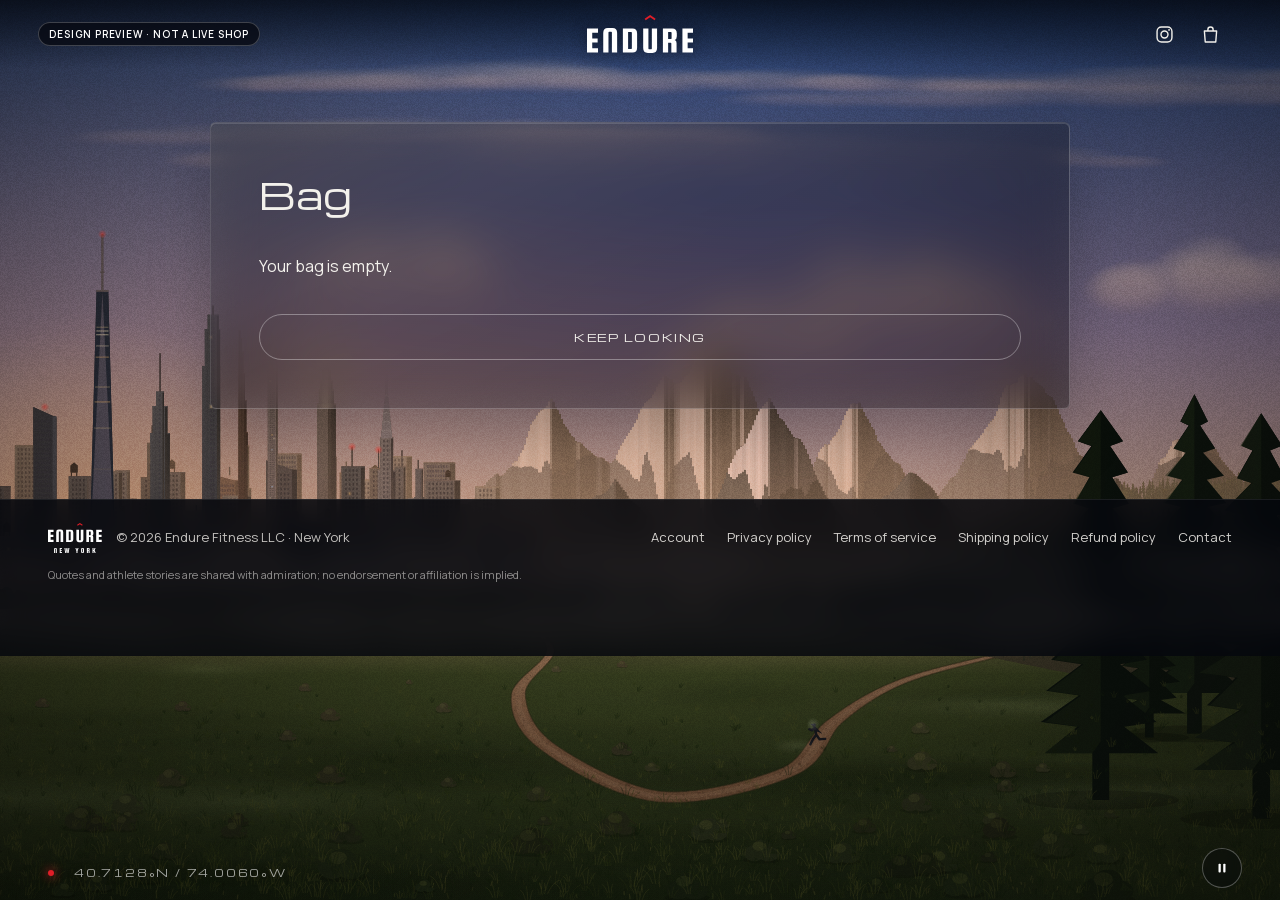
==== cart/index.html @ 30adfc6c "Preview from endureny@cd3ac42 + uncommitted changes" ====
<!doctype html>
<html lang="en" class="no-js">
  <head>
<meta name="robots" content="noindex, nofollow">
<link rel="stylesheet" href="/preview/preview-mode.css">
<script src="/preview/preview-mode.js" defer></script>
    <meta charset="utf-8">
    <meta name="viewport" content="width=device-width, initial-scale=1">
    <meta name="theme-color" content="#05070d"><title>ENDÛRE: Endure Athletics, New York</title><link rel="canonical" href="https://preview.endureny.com/cart">
<meta property="og:site_name" content="ENDÛRE">
<meta property="og:type" content="website">
<meta property="og:title" content="ENDÛRE: Endure Athletics, New York">
<meta property="og:url" content="https://preview.endureny.com/cart"><meta property="og:image" content="https://preview.endureny.com/assets/endure-logo.png"><meta name="twitter:card" content="summary_large_image"><link rel="icon" type="image/svg+xml" href="/assets/favicon.svg">
  <link rel="apple-touch-icon" href="/assets/favicon-192.png">
<link rel="preload" href="/assets/barlow-condensed-600.woff2" as="font" type="font/woff2" crossorigin="anonymous">
<link rel="preload" href="/assets/manrope-var.woff2" as="font" type="font/woff2" crossorigin="anonymous">
<style>
  @font-face { font-family: 'Barlow Condensed'; src: url('/assets/barlow-condensed-600.woff2') format('woff2'); font-weight: 600; font-display: swap; }
  @font-face { font-family: 'Manrope'; src: url('/assets/manrope-var.woff2') format('woff2'); font-weight: 400 700; font-display: swap; }
  @font-face { font-family: 'Michroma'; src: url('/assets/michroma-400.woff2') format('woff2'); font-weight: 400; font-display: swap; }
  @font-face { font-family: 'Instrument Serif'; src: url('/assets/instrument-serif-italic.woff2') format('woff2'); font-style: italic; font-weight: 400; font-display: swap; }
</style>

<style>
  :root {
    --color-night: #05070d;
    --color-red: #E01E28;
    --color-violet: #8A2BE2;
    --logo-accent: #E01E28;
    --intro-delay: 5000ms;
    --quote-reveal: 3000ms;
  }
</style>
<link rel="stylesheet" href="/assets/critical.css" data-preload>
    <link rel="stylesheet" href="/assets/theme.css">
<script type="importmap">
  {
    "imports": {
      "@shopify/events": "https://cdn.shopify.com/storefront/standard-events.js",
      "@theme/cart": "/assets/cart.js",
      "@theme/lightbox": "/assets/lightbox.js"
    }
  }
</script>
<script>
  document.documentElement.classList.replace('no-js', 'js');
  window.Theme = {
    routes: {
      root: "/",
      cart_url: "/cart",
      cart_add_url: "/cart/add",
      cart_change_url: "/cart/change"
    },
    strings: {
      added: "Added to your bag.",
      error: "Something went wrong. Please try again.",
      clockSuffix: "NYC"
    }
  };
</script>
<script src="/assets/scene.js" type="module"></script><script src="/assets/theme.js" type="module"></script>

  </head><body class="template-cart"><a class="skip-link" href="#MainContent">Skip to content</a><div class="scene-layer" aria-hidden="true">
    <endure-scene
      start="dawn"
      cycle-seconds="20"
    ></endure-scene>
  </div>
  <div class="scene-clock intro-hold" data-scene-clock aria-hidden="true">
    <span class="scene-clock__dot"></span>
    <span data-scene-clock-time></span>
    <span class="scene-clock__coords">40.7128°N / 74.0060°W</span>
  </div><button
  type="button"
  class="scene-toggle intro-hold"
  data-scene-toggle
  aria-pressed="false"
  aria-label="Pause motion"
>
  <svg class="scene-toggle__pause" viewBox="0 0 16 16" aria-hidden="true" focusable="false"><rect x="4" y="3" width="2.6" height="10" rx="1"/><rect x="9.4" y="3" width="2.6" height="10" rx="1"/></svg>
  <svg class="scene-toggle__play" viewBox="0 0 16 16" aria-hidden="true" focusable="false"><path d="M5 3.2v9.6a.6.6 0 0 0 .9.5l7.6-4.8a.6.6 0 0 0 0-1L5.9 2.7a.6.6 0 0 0-.9.5z"/></svg>
</button>
<header id="shopify-section-sections--preview__header" class="shopify-section section-header intro-hold">
<div class="site-header">
  <span class="site-header__start"></span>
  <a href="/" class="site-header__logo"><svg xmlns="http://www.w3.org/2000/svg" viewBox="0.0 0.0 100.0 35.7" role="img" aria-hidden="true" focusable="false"><g fill="currentColor"><path d="M4.910557699052963 31.26274527939662H10.347246580147317V35.33149308718336H0.0V12.63770143513145H10.347246580147317V16.636298418646007H4.910557699052963V21.967761063332084H9.99649245878639V25.826056398302267H4.910557699052963Z"/><path d="M28.305857593826723 35.33149308718336H23.39529989477376V16.495996770101637Q23.39529989477376 16.215393473012895 23.20238512802525 16.00494100019634Q23.00947036127674 15.794488527379784 22.728867064188 15.794488527379784H20.834794808839Q20.55419151175026 15.794488527379784 20.361276745001753 16.00494100019634Q20.16836197825324 16.215393473012895 20.16836197825324 16.495996770101637V35.33149308718336H15.257804279200279V16.91690171573475Q15.257804279200279 12.286947313770526 19.60715538407576 12.286947313770526H23.95650648895124Q28.305857593826723 12.286947313770526 28.305857593826723 16.91690171573475Z"/><path d="M42.72185198176078 12.63770143513145Q47.07120308663626 12.63770143513145 47.07120308663626 17.267655837095674V30.701538685219138Q47.07120308663626 35.33149308718336 42.72185198176078 35.33149308718336H33.70747106278498V12.63770143513145ZM42.1606453875833 31.26274527939662V16.671373830782102Q42.1606453875833 16.39077053369336 41.96773062083479 16.180318060876804Q41.774815854086285 15.969865588060248 41.49421255699754 15.969865588060248H38.61802876183795V31.964253522118472H41.49421255699754Q41.774815854086285 31.964253522118472 41.96773062083479 31.753801049301916Q42.1606453875833 31.54334857648536 42.1606453875833 31.26274527939662Z"/><path d="M60.92599088039284 12.63770143513145H65.8365485794458V31.052292806580063Q65.8365485794458 35.68224720854429 61.48719747457032 35.68224720854429H57.13784636969484Q52.78849526481935 35.68224720854429 52.78849526481935 31.052292806580063V12.63770143513145H57.69905296387232V31.473197752213174Q57.69905296387232 31.753801049301916 57.89196773062083 31.96425352211847Q58.084882497369335 32.174705994935024 58.36548579445808 32.174705994935024H60.25955804980708Q60.54016134689582 32.174705994935024 60.73307611364433 31.96425352211847Q60.92599088039284 31.753801049301916 60.92599088039284 31.473197752213174Z"/><path d="M76.21887057172921 26.036508871118823V35.33149308718336H71.30831287267625V12.63770143513145H80.0420904945633Q84.39144159943879 12.63770143513145 84.39144159943879 17.267655837095674V19.89831174730262Q84.39144159943879 22.70434471819003 82.3921431076815 23.476003785184062Q84.14591371448614 24.10736120363373 84.14591371448614 26.352187580343656V35.33149308718336H79.23535601543317V26.738017113840677Q79.23535601543317 26.036508871118823 78.56892318484742 26.036508871118823ZM76.21887057172921 15.969865588060248V22.59911848178175H78.81445106980006Q79.0950543668888 22.59911848178175 79.28796913363732 22.388666008965195Q79.48088390038582 22.17821353614864 79.48088390038582 21.897610239059897V16.671373830782102Q79.48088390038582 16.39077053369336 79.28796913363732 16.180318060876804Q79.0950543668888 15.969865588060248 78.81445106980006 15.969865588060248Z"/><path d="M94.56331111890565 31.26274527939662H100.0V35.33149308718336H89.65275341985269V12.63770143513145H100.0V16.636298418646007H94.56331111890565V21.967761063332084H99.64924587863906V25.826056398302267H94.56331111890565Z"/></g><path class="logo__accent" style="fill:var(--logo-accent,#E01E28)" d="M 59.3125 0 L 64.4628 3.4335 L 63.4785 4.9101 L 59.3125 2.1327 L 55.1465 4.9101 L 54.1622 3.4335 Z"/></svg>
<span class="visually-hidden">ENDÛRE</span>
  </a>
  <nav class="site-header__nav" aria-label="Utility"><a class="icon-link" href="https://www.instagram.com/endure.ny" target="_blank" rel="noopener"><svg xmlns="http://www.w3.org/2000/svg" viewBox="0 0 24 24" fill="none" stroke="currentColor" stroke-width="1.6" aria-hidden="true" focusable="false"><rect x="3.5" y="3.5" width="17" height="17" rx="5"/><circle cx="12" cy="12" r="4"/><circle cx="17.2" cy="6.8" r="1" fill="currentColor" stroke="none"/></svg>
<span class="visually-hidden">Instagram (opens in a new window)</span>
      </a><a href="/cart" class="icon-link cart-link" data-cart-open><svg xmlns="http://www.w3.org/2000/svg" viewBox="0 0 24 24" fill="none" stroke="currentColor" stroke-width="1.6" stroke-linejoin="round" aria-hidden="true" focusable="false"><path d="M5 8h14l-1 12.5H6L5 8Z"/><path d="M9 8V6.5a3 3 0 0 1 6 0V8"/></svg>
<span class="visually-hidden">Bag</span>
      <span class="cart-link__count" data-cart-count hidden>0<span class="visually-hidden"> items in your bag</span>
      </span>
    </a>
  </nav>
</div>


</header>

    <main id="MainContent" tabindex="-1">
      <section id="shopify-section-template--preview__main" class="shopify-section section section--page">
<div class="page-panel" data-main-cart>
  <h1 class="h2">Bag</h1><p>Your bag is empty.</p>
    <a class="button button--ghost" href="/">Keep looking</a></div>


</section>
    </main>

    <footer id="shopify-section-sections--preview__footer" class="shopify-section section-footer intro-hold">
<div class="site-footer" data-site-footer>
  <div class="site-footer__brand">
    <span class="site-footer__mark"><svg xmlns="http://www.w3.org/2000/svg" viewBox="0.0 0.0 100.0 55.8" role="img" aria-hidden="true" focusable="false"><g fill="currentColor"><path d="M4.910557699052963 31.26274527939662H10.347246580147317V35.33149308718336H0.0V12.63770143513145H10.347246580147317V16.636298418646007H4.910557699052963V21.967761063332084H9.99649245878639V25.826056398302267H4.910557699052963Z"/><path d="M28.305857593826723 35.33149308718336H23.39529989477376V16.495996770101637Q23.39529989477376 16.215393473012895 23.20238512802525 16.00494100019634Q23.00947036127674 15.794488527379784 22.728867064188 15.794488527379784H20.834794808839Q20.55419151175026 15.794488527379784 20.361276745001753 16.00494100019634Q20.16836197825324 16.215393473012895 20.16836197825324 16.495996770101637V35.33149308718336H15.257804279200279V16.91690171573475Q15.257804279200279 12.286947313770526 19.60715538407576 12.286947313770526H23.95650648895124Q28.305857593826723 12.286947313770526 28.305857593826723 16.91690171573475Z"/><path d="M42.72185198176078 12.63770143513145Q47.07120308663626 12.63770143513145 47.07120308663626 17.267655837095674V30.701538685219138Q47.07120308663626 35.33149308718336 42.72185198176078 35.33149308718336H33.70747106278498V12.63770143513145ZM42.1606453875833 31.26274527939662V16.671373830782102Q42.1606453875833 16.39077053369336 41.96773062083479 16.180318060876804Q41.774815854086285 15.969865588060248 41.49421255699754 15.969865588060248H38.61802876183795V31.964253522118472H41.49421255699754Q41.774815854086285 31.964253522118472 41.96773062083479 31.753801049301916Q42.1606453875833 31.54334857648536 42.1606453875833 31.26274527939662Z"/><path d="M60.92599088039284 12.63770143513145H65.8365485794458V31.052292806580063Q65.8365485794458 35.68224720854429 61.48719747457032 35.68224720854429H57.13784636969484Q52.78849526481935 35.68224720854429 52.78849526481935 31.052292806580063V12.63770143513145H57.69905296387232V31.473197752213174Q57.69905296387232 31.753801049301916 57.89196773062083 31.96425352211847Q58.084882497369335 32.174705994935024 58.36548579445808 32.174705994935024H60.25955804980708Q60.54016134689582 32.174705994935024 60.73307611364433 31.96425352211847Q60.92599088039284 31.753801049301916 60.92599088039284 31.473197752213174Z"/><path d="M76.21887057172921 26.036508871118823V35.33149308718336H71.30831287267625V12.63770143513145H80.0420904945633Q84.39144159943879 12.63770143513145 84.39144159943879 17.267655837095674V19.89831174730262Q84.39144159943879 22.70434471819003 82.3921431076815 23.476003785184062Q84.14591371448614 24.10736120363373 84.14591371448614 26.352187580343656V35.33149308718336H79.23535601543317V26.738017113840677Q79.23535601543317 26.036508871118823 78.56892318484742 26.036508871118823ZM76.21887057172921 15.969865588060248V22.59911848178175H78.81445106980006Q79.0950543668888 22.59911848178175 79.28796913363732 22.388666008965195Q79.48088390038582 22.17821353614864 79.48088390038582 21.897610239059897V16.671373830782102Q79.48088390038582 16.39077053369336 79.28796913363732 16.180318060876804Q79.0950543668888 15.969865588060248 78.81445106980006 15.969865588060248Z"/><path d="M94.56331111890565 31.26274527939662H100.0V35.33149308718336H89.65275341985269V12.63770143513145H100.0V16.636298418646007H94.56331111890565V21.967761063332084H99.64924587863906V25.826056398302267H94.56331111890565Z"/><path d="M16.517011574886006 55.64925736145412H14.552788495264817V48.11505883462143Q14.552788495264817 48.002817515785935 14.475622588565415 47.91863652665931Q14.39845668186601 47.83445553753269 14.286215363030514 47.83445553753269H13.528586460890914Q13.416345142055418 47.83445553753269 13.339179235356013 47.91863652665931Q13.26201332865661 48.002817515785935 13.26201332865661 48.11505883462143V55.64925736145412H11.297790249035424V48.283420812874674Q11.297790249035424 46.43143905208898 13.037530690985617 46.43143905208898H14.77727113293581Q16.517011574886006 46.43143905208898 16.517011574886006 48.283420812874674Z"/><path d="M23.72851631006664 54.02175823833942H25.903191862504382V55.64925736145412H21.764293230445453V46.571740700633356H25.903191862504382V48.17117949403918H23.72851631006664V50.30376455191361H25.762890213960013V51.84708268590168H23.72851631006664Z"/><path d="M34.32129077516661 46.571740700633356H36.0610312171168L37.11329358119958 53.404430984744195L37.89898281304805 46.571740700633356H39.80708523325149L38.3339179235356 55.64925736145412H36.10312171168011L35.191160996141704 50.079281914242614L34.2792002806033 55.64925736145412H32.04840406874781L30.575236759031917 46.571740700633356H32.48333917923536L33.26902841108383 53.404430984744195Z"/><path d="M56.839705366538055 46.571740700633356 54.8895124517713 52.33813845580698V55.64925736145412H52.92528937215012V52.33813845580698L50.97509645738337 46.571740700633356H52.827078218169056L53.907400911960714 50.35988521133135L54.987723605752365 46.571740700633356Z"/><path d="M66.95545422658715 48.283420812874674V53.9375772492128Q66.95545422658715 55.78955900999849 65.21571378463696 55.78955900999849H63.34970185899684Q61.60996141704664 55.78955900999849 61.60996141704664 53.9375772492128V48.283420812874674Q61.60996141704664 46.43143905208898 63.34970185899684 46.43143905208898H65.21571378463696Q66.95545422658715 46.43143905208898 66.95545422658715 48.283420812874674ZM64.99123114696597 54.162059886883796V48.044908010349246Q64.99123114696597 47.932666691513745 64.91406524026657 47.84848570238712Q64.83689933356716 47.7643047132605 64.72465801473166 47.7643047132605H63.84075762890213Q63.72851631006664 47.7643047132605 63.65135040336723 47.84848570238712Q63.574184496667826 47.932666691513745 63.574184496667826 48.044908010349246V54.162059886883796Q63.574184496667826 54.27430120571929 63.65135040336723 54.35848219484591Q63.72851631006664 54.442663183972535 63.84075762890213 54.442663183972535H64.72465801473166Q64.83689933356716 54.442663183972535 64.91406524026657 54.35848219484591Q64.99123114696597 54.27430120571929 64.99123114696597 54.162059886883796Z"/><path d="M74.29323044545772 51.931263675028305V55.64925736145412H72.32900736583655V46.571740700633356H75.82251841459136Q77.56225885654156 46.571740700633356 77.56225885654156 48.42372246141905V49.47598482550182Q77.56225885654156 50.59839801385679 76.76253945983865 50.9070616406544Q77.46404770256049 51.159604608034265 77.46404770256049 52.05753515871824V55.64925736145412H75.49982462293931V52.21186697211704Q75.49982462293931 51.931263675028305 75.233251490705 51.931263675028305ZM74.29323044545772 47.90460636180487V50.556307519293476H75.33146264468607Q75.44370396352156 50.556307519293476 75.52086987022096 50.472126530166854Q75.59803577692037 50.38794554104023 75.59803577692037 50.27570422220473V48.18520965889361Q75.59803577692037 48.07296834005812 75.52086987022096 47.988787350931496Q75.44370396352156 47.90460636180487 75.33146264468607 47.90460636180487Z"/><path d="M88.4075762890214 46.571740700633356 86.86425815503333 50.73869966240115 88.70220975096458 55.64925736145412H86.69589617678008L85.34900035075412 52.05753515871824H84.71764293230446V55.64925736145412H82.75341985268328V46.571740700633356H84.71764293230446V50.37391537618579H85.19466853735531L86.61171518765346 46.571740700633356Z"/></g><path class="logo__accent" style="fill:var(--logo-accent,#E01E28)" d="M 59.3125 0 L 64.4628 3.4335 L 63.4785 4.9101 L 59.3125 2.1327 L 55.1465 4.9101 L 54.1622 3.4335 Z"/></svg>
</span>
    <span>© 2026 Endure Fitness LLC · New York</span>
  </div><p class="site-footer__note">Quotes and athlete stories are shared with admiration; no endorsement or affiliation is implied.</p><nav aria-label="Footer">
    <ul role="list" class="site-footer__links"><li><a href="/account">Account</a></li><li><a href="/policies/privacy-policy">Privacy policy</a></li><li><a href="/policies/terms-of-service">Terms of service</a></li><li><a href="/policies/shipping-policy">Shipping policy</a></li><li><a href="/policies/refund-policy">Refund policy</a></li><li><a href="/pages/contact">Contact</a></li></ul>
  </nav>
</div>


</footer>

    <div id="shopify-section-cart-drawer" class="shopify-section ">
<cart-drawer>
  <dialog class="drawer" id="CartDrawer" aria-labelledby="CartDrawer-title" data-cart-drawer>
    <div class="drawer__head">
      <h2 id="CartDrawer-title" class="drawer__title">Bag</h2>
      <button type="button" class="icon-button drawer__close" data-close autofocus><svg xmlns="http://www.w3.org/2000/svg" viewBox="0 0 24 24" fill="none" stroke="currentColor" stroke-width="1.6" stroke-linecap="round" aria-hidden="true" focusable="false"><path d="M6 6l12 12M18 6 6 18"/></svg>
<span class="visually-hidden">Close</span>
      </button>
    </div><div class="drawer__empty">
        <p>Your bag is empty.</p>
        <button type="button" class="button button--ghost" data-close>Keep looking</button>
      </div></dialog>
</cart-drawer>


</div>
  </body>
</html>
---- preview/preview-mode.css ----
/* Static design preview only (scripts/preview/export.mjs). */
.preview-badge {
  position: fixed; top: 22px; left: clamp(12px, 3vw, 40px); z-index: 60; margin: 0; padding: 5px 10px; border-radius: 999px;
  background: rgb(5 7 13 / .7); border: 1px solid rgb(255 255 255 / .22); color: #fff;
  font: 600 10px/1.2 'Manrope', system-ui, sans-serif; letter-spacing: .08em; text-transform: uppercase;
  backdrop-filter: blur(6px); -webkit-backdrop-filter: blur(6px); pointer-events: none;
}
@media (max-width: 520px) { .preview-badge { top: auto; bottom: 64px; left: 50%; translate: -50% 0; white-space: nowrap; } }
.preview-notice { margin: 8px 0 0; font-size: 13px; line-height: 1.4; color: #fff; }
---- assets/critical.css ----
/* ENDÛRE: critical CSS (first paint). Tokens, base, scene, header, hero, intro.
   Everything below the fold lives in theme.css. */
:root {
  --ink: var(--color-night, #05070d);
  --paper: #f3f1ec;
  --paper-90: rgb(243 241 236 / .9);
  --paper-80: rgb(243 241 236 / .8);
  --paper-70: rgb(243 241 236 / .72);
  --red: var(--color-red, #e01e28);
  --violet: var(--color-violet, #8a2be2);
  --accent: var(--red);
  /* Frosted glass: low tint + heavy blur so the scene glows through, with a
     dark floor under the text so contrast holds at noon as well as midnight. */
  --glass: linear-gradient(155deg, rgb(255 255 255 / .10), rgb(255 255 255 / .03) 45%, rgb(10 12 20 / .10));
  --glass-tint: rgb(10 12 20 / .34);
  --glass-blur: blur(22px) saturate(1.5) brightness(.8);
  --glass-edge: rgb(255 255 255 / .16);
  --glass-shadow: inset 0 1px 0 rgb(255 255 255 / .14), 0 24px 60px rgb(0 0 0 / .28);
  --line: rgb(255 255 255 / .09);
  --gutter: clamp(18px, 5vw, 64px);
  --header-h: 68px;
  --radius: 6px;
  --f-display: 'Barlow Condensed', 'Arial Narrow', sans-serif;
  --f-brand: 'Michroma', 'Eurostile', sans-serif;
  --f-body: 'Manrope', system-ui, sans-serif;
  --f-serif: 'Instrument Serif', Georgia, serif;
}

*, *::before, *::after { box-sizing: border-box; }
html { scroll-behavior: smooth; -webkit-text-size-adjust: 100%; }
html, body { margin: 0; padding: 0; background: var(--ink); color: var(--paper); -webkit-font-smoothing: antialiased; }
body { font-family: var(--f-body); font-size: 16px; line-height: 1.5; min-height: 100vh; }
a { color: inherit; text-decoration: none; }
a:hover { color: #fff; }
img, svg { display: block; max-width: 100%; }
button { font: inherit; color: inherit; }
[hidden] { display: none !important; }
::selection { background: var(--red); color: #fff; }
:focus-visible { outline: 2px solid #fff; outline-offset: 3px; }
.visually-hidden {
  position: absolute !important; width: 1px; height: 1px; margin: -1px; padding: 0; overflow: hidden;
  clip: rect(0 0 0 0); white-space: nowrap; border: 0;
}
.skip-link { position: fixed; top: 8px; left: 8px; z-index: 100; padding: 10px 16px; border-radius: 999px; background: var(--paper); color: var(--ink); translate: 0 -200%; }
.skip-link:focus { translate: none; }
main { position: relative; z-index: 1; }
main:focus { outline: none; }

/* ---------- living background ---------- */
/* Pinned wrapper: the scene element positions itself absolutely, so this fixed
   layer is what locks it to the viewport while content scrolls over it. */
.scene-layer { position: fixed; inset: 0; z-index: 0; overflow: hidden; pointer-events: none; background: var(--ink); }
.scene-clock {
  position: fixed; left: clamp(18px, 4vw, 48px); bottom: 20px; z-index: 30;
  display: flex; align-items: center; gap: 10px;
  font-family: var(--f-brand); font-size: 10px; letter-spacing: .18em; text-transform: uppercase;
  color: rgb(255 255 255 / .88); text-shadow: 0 1px 10px rgb(0 0 0 / .7);
  pointer-events: none; transition: opacity 300ms ease;
}
.scene-clock.is-hidden { opacity: 0; }
.scene-clock__dot { width: 6px; height: 6px; border-radius: 50%; background: var(--red); box-shadow: 0 0 10px var(--red); }
.scene-clock__coords { opacity: .7; }
@media (max-width: 640px) { .scene-clock { bottom: 14px; white-space: nowrap; } .scene-clock__coords { display: none; } }
.scene-toggle {
  position: fixed; right: clamp(14px, 3vw, 40px); bottom: 12px; z-index: 30;
  width: 40px; height: 40px; border-radius: 50%; display: grid; place-items: center; cursor: pointer;
  border: 1px solid rgb(255 255 255 / .28); background: rgb(5 7 13 / .35); color: #fff;
  backdrop-filter: blur(6px); -webkit-backdrop-filter: blur(6px);
}
.scene-toggle svg { width: 14px; height: 14px; fill: currentColor; }
.scene-toggle__play, .scene-toggle[aria-pressed="true"] .scene-toggle__pause { display: none; }
.scene-toggle[aria-pressed="true"] .scene-toggle__play { display: block; }

/* ---------- header ---------- */
.section-header { position: fixed; inset: 0 0 auto; z-index: 40; }
.site-header {
  height: var(--header-h); display: grid; grid-template-columns: 1fr auto 1fr; align-items: center; gap: 20px;
  padding: 0 clamp(14px, 4vw, 48px);
  background: linear-gradient(180deg, rgb(5 7 13 / .72), rgb(5 7 13 / 0));
}
.site-header__logo { display: flex; align-items: center; color: #fff; --logo-accent: var(--red); }
.site-header__logo svg { height: 38px; width: auto; filter: drop-shadow(0 1px 8px rgb(0 0 0 / .45)); }
.site-header__nav { display: flex; align-items: center; justify-content: flex-end; gap: 2px; }
.icon-link, .icon-button {
  position: relative; width: 44px; height: 44px; display: grid; place-items: center;
  border: 0; border-radius: 50%; background: none; cursor: pointer; color: inherit;
}
.icon-link svg, .icon-button svg { width: 21px; height: 21px; }
.cart-link__count {
  position: absolute; top: 6px; right: 4px; min-width: 17px; height: 17px; padding: 0 4px; border-radius: 999px;
  display: grid; place-items: center; background: var(--red); color: #fff; font-size: 10px; font-weight: 700; line-height: 1;
}

/* ---------- display type ---------- */
.h2 { margin: 0; font-family: var(--f-brand); font-weight: 400; font-size: clamp(22px, 2.9vw, 36px); line-height: 1.3; text-wrap: balance; }
.display-quote { margin: 0; font-family: var(--f-display); font-weight: 600; text-transform: uppercase; line-height: 1.02; letter-spacing: .005em; color: #fff; text-wrap: balance; text-shadow: 0 2px 30px rgb(0 0 0 / .5); }
.display-quote p { margin: 0; }
.attribution { display: flex; align-items: center; gap: 14px; flex-wrap: wrap; justify-content: center; text-shadow: 0 1px 14px rgb(0 0 0 / .6); }
.attribution__rule { width: 28px; height: 1px; background: rgb(255 255 255 / .75); }
.attribution__who { font-family: var(--f-brand); font-size: 13px; letter-spacing: .16em; text-transform: uppercase; color: #fff; }
.attribution__what { font-size: 15px; color: rgb(255 255 255 / .86); }

/* ---------- hero ---------- */
.section--hero { position: relative; }
.hero { position: relative; min-height: 100vh; min-height: 100svh; display: flex; align-items: center; justify-content: center; padding: 120px clamp(20px, 5vw, 64px); }
.hero__shade { position: absolute; inset: 8% 0; background: radial-gradient(ellipse 58% 52% at 50% 50%, rgb(4 6 12 / .6), rgb(4 6 12 / 0) 72%); pointer-events: none; }
.hero__inner { position: relative; max-width: 1040px; width: 100%; text-align: center; display: flex; flex-direction: column; align-items: center; gap: 36px; }
.hero__quotes { display: grid; width: 100%; justify-items: center; }
.hero-quote { grid-area: 1 / 1; margin: 0; display: flex; flex-direction: column; align-items: center; gap: 28px; }
.hero .display-quote { font-size: clamp(32px, 4.6vw, 68px); }
/* Until <fog-reveal> takes over (it sets data-state), keep the quote out of
   sight; if the module never runs, it fades in on its own at the reveal time. */
html.js fog-reveal:not([data-state]) > * { opacity: 0; animation: fog-fallback 1.2s ease-out var(--quote-reveal, 3s) forwards; }
@keyframes fog-fallback { to { opacity: 1; } }
.quote-nav { display: flex; align-items: center; gap: 14px; }
.quote-nav__btn {
  width: 44px; height: 44px; border-radius: 50%; display: grid; place-items: center; cursor: pointer;
  border: 1px solid rgb(255 255 255 / .35); background: rgb(5 7 13 / .35); color: #fff;
  backdrop-filter: blur(6px); -webkit-backdrop-filter: blur(6px);
}
.quote-nav__btn:hover { background: rgb(5 7 13 / .55); }
.quote-nav__btn svg { width: 18px; height: 18px; }
.scroll-cue { position: absolute; bottom: 28px; left: 50%; translate: -50% 0; display: flex; flex-direction: column; align-items: center; gap: 10px; font-family: var(--f-brand); font-size: 10px; letter-spacing: .28em; text-transform: uppercase; color: rgb(255 255 255 / .85); }
.scroll-cue::after { content: ''; width: 1px; height: 36px; background: linear-gradient(rgb(255 255 255 / .8), rgb(255 255 255 / 0)); }
.hero__end { display: block; height: 0; }

/* ---------- intro: the scene plays first ---------- */
/* <body class="is-intro"> (homepage only, never in the theme editor) holds back
   the header and everything but the hero quote; snippets/intro-gate removes
   the class after the configured delay or on the first interaction. Gated on
   html.js so a visitor without JavaScript always sees everything. */
.intro-hold, .shopify-section { transition: opacity 900ms ease, translate 900ms ease; }
html.js .is-intro .intro-hold,
html.js .is-intro .shopify-section:not(.section--hero) { opacity: 0; translate: 0 12px; pointer-events: none; }

@media (prefers-reduced-motion: reduce) {
  html { scroll-behavior: auto; }
  .intro-hold, .shopify-section { transition: none; }
  html.js fog-reveal:not([data-state]) > * { opacity: 1; animation: none; }
}
---- assets/theme.css ----
/* ENDÛRE: everything below the fold. Tokens and first-paint styles are in critical.css. */

/* ---------- shared surfaces ---------- */
.glass, .panel {
  background: var(--glass), var(--glass-tint);
  backdrop-filter: var(--glass-blur); -webkit-backdrop-filter: var(--glass-blur);
  border: 1px solid var(--glass-edge);
  box-shadow: var(--glass-shadow);
  text-shadow: 0 1px 12px rgb(0 0 0 / .35);
}
.section { position: relative; }
.panel {
  position: relative; z-index: 1; max-width: 760px; width: 100%; border-radius: var(--radius);
  padding: clamp(28px, 5vw, 60px); display: flex; flex-direction: column; gap: 24px;
}
.panel--wide { max-width: 1120px; }
.section-head { position: relative; z-index: 1; text-align: center; display: flex; flex-direction: column; align-items: center; gap: 14px; text-shadow: 0 2px 20px rgb(0 0 0 / .6); }
.lede { margin: 0; font-size: clamp(17px, 1.4vw, 19px); line-height: 1.65; color: var(--paper-90); text-wrap: pretty; }
.rte > :first-child { margin-top: 0; }
.rte > :last-child { margin-bottom: 0; }
.rte p { margin: 0 0 1em; }
.rte a { text-decoration: underline; text-underline-offset: 3px; }
.lede--list p { padding-left: 18px; border-left: 2px solid var(--red); }
.lede--list p + p { margin-top: 1.1em; }
.lede--list strong { font-weight: 700; color: #fff; }
.chevron { display: inline-block; width: 9px; height: 9px; margin-right: 12px; border-left: 2px solid var(--red); border-top: 2px solid var(--red); rotate: 45deg; translate: 0 3px; flex: none; }
.tag { font-family: var(--f-brand); font-size: 10px; letter-spacing: .2em; text-transform: uppercase; color: #fff; border: 1px solid var(--accent); padding: 6px 10px; border-radius: 999px; }

/* Story sections: one panel per screen. */
.section--panel { min-height: 100vh; display: flex; align-items: center; justify-content: center; padding: 14vh var(--gutter); }
.section--panel .h2 { font-size: clamp(24px, 3.1vw, 38px); letter-spacing: .01em; }

/* ---------- buttons ---------- */
.button {
  display: inline-flex; align-items: center; justify-content: center; gap: 10px; min-height: 46px; padding: 0 22px;
  border-radius: var(--radius); border: 1px solid transparent; cursor: pointer;
  font-family: var(--f-brand); font-size: 11px; letter-spacing: .14em; text-transform: uppercase; text-shadow: none;
}
.button:disabled { opacity: .5; cursor: not-allowed; }
.button[aria-busy="true"] { opacity: .7; cursor: progress; }
.button--accent { background: var(--accent); color: #fff; }
.button--accent:hover:not(:disabled) { filter: brightness(1.12); color: #fff; }
.button--light { background: var(--paper); color: var(--ink); border-radius: 999px; }
.button--light:hover { background: #fff; color: var(--ink); }
.button--ghost { border-color: rgb(255 255 255 / .35); border-radius: 999px; background: transparent; }
.button--ghost:hover { background: rgb(255 255 255 / .08); }

/* ---------- image slots (photo brief until a real photo exists) ---------- */
.slot { position: relative; width: 100%; overflow: hidden; }
.slot img { width: 100%; height: 100%; object-fit: cover; }
.slot--empty { display: grid; place-items: center; padding: 12px; border: 1px dashed rgb(255 255 255 / .14); background: rgb(13 15 21 / .7); }
.slot__label { text-align: center; font-size: 12px; letter-spacing: .04em; line-height: 1.4; color: rgb(243 241 236 / .5); text-shadow: none; }

/* ---------- polaroids (blocks/polaroid) ---------- */
.polaroid {
  position: relative; margin: 0; background: #f3efe6; padding: 10px 10px 0; rotate: var(--rot);
  box-shadow: 0 22px 50px rgb(0 0 0 / .5), 0 2px 6px rgb(0 0 0 / .3);
}
.polaroid .slot { aspect-ratio: 1 / 1; }
.polaroid .slot--empty { background: #d8d3c7; border-color: rgb(36 34 31 / .18); }
.polaroid .slot__label { color: rgb(36 34 31 / .55); font-size: 11px; }
.polaroid figcaption { display: flex; flex-direction: column; gap: 6px; padding: 9px 2px 12px; text-align: center; color: #24221f; text-shadow: none; }
.polaroid__caption { font-family: var(--f-serif); font-style: italic; font-size: clamp(15px, 1.3vw, 19px); line-height: 1.15; text-wrap: balance; }
.polaroid__story { font-family: var(--f-body); font-size: 13.5px; line-height: 1.5; text-align: left; color: #34312c; padding: 0 4px 4px; text-wrap: pretty; }
.polaroid__credit { font-size: 10px; line-height: 1.35; color: rgb(36 34 31 / .62); text-wrap: balance; }
.polaroid__credit a { text-decoration: underline; text-underline-offset: 2px; }
.polaroid__credit a:hover { color: #24221f; }
/* The whole photo is the enlarge button (story-crawl.js reveals it). */
.polaroid__zoom { position: absolute; inset: 0; z-index: 2; width: 100%; padding: 0; border: 0; background: none; cursor: zoom-in; }
.polaroid__zoom:focus-visible { outline: 2px solid #fff; outline-offset: 4px; }

/* Vintage black and white: any uploaded photo is toned to match, with grain and a soft vignette. */
.polaroid--vintage { background: #efe9dc; }
.polaroid--vintage .slot img { filter: grayscale(1) sepia(.22) contrast(1.08) brightness(.95); }
.polaroid--vintage .slot::after {
  content: ''; position: absolute; inset: 0; pointer-events: none;
  background:
    radial-gradient(ellipse at center, transparent 55%, rgb(40 32 22 / .35) 100%),
    url("data:image/svg+xml,%3Csvg xmlns='http://www.w3.org/2000/svg' width='160' height='160'%3E%3Cfilter id='n'%3E%3CfeTurbulence type='fractalNoise' baseFrequency='.9' numOctaves='2' stitchTiles='stitch'/%3E%3CfeColorMatrix values='0 0 0 0 0 0 0 0 0 0 0 0 0 0 0 0 0 0 .55 0'/%3E%3C/filter%3E%3Crect width='100%25' height='100%25' filter='url(%23n)'/%3E%3C/svg%3E");
  mix-blend-mode: multiply; opacity: .55;
}
.polaroid--vintage .slot--empty { background: #cbc4b5; }


/* ---------- the scroll story (sections/story-crawl) ----------
   One beat per ~half screen. story-crawl.js sets --p (distance from the
   middle of the screen, in half-screens) and --d = |p| while the section is
   on screen; with no script, reduced motion or the theme editor it's a calm
   column of text. */
.crawl { display: block; position: relative; padding: 16vh var(--gutter) 18vh; --beat-gap: 54vh; --polaroid-w: clamp(176px, 46vw, 250px); }
.crawl__track { display: flex; flex-direction: column; align-items: center; max-width: 1500px; margin: 0 auto; }
.beat { margin: 0; width: min(100%, 760px); min-height: var(--beat-gap); display: grid; place-items: center; text-align: center; }
.beat__text {
  display: block; font-weight: 600; font-size: clamp(25px, 3.2vw, 44px); line-height: 1.2; letter-spacing: -.012em; color: #fff; text-wrap: balance;
  text-shadow: 0 2px 28px rgb(0 0 0 / .7), 0 1px 3px rgb(0 0 0 / .55);
}
.beat__text em { font-family: var(--f-serif); font-weight: 400; letter-spacing: 0; }
.beat__text strong { color: #fff; box-shadow: inset 0 -.12em 0 var(--red); }
.beat--lead .beat__text { font-family: var(--f-brand); font-weight: 400; font-size: clamp(19px, 2.3vw, 30px); line-height: 1.45; letter-spacing: .02em; }
.beat--big .beat__text { font-family: var(--f-display); text-transform: uppercase; font-size: clamp(44px, 7vw, 104px); line-height: .98; letter-spacing: .004em; }
.beat--whisper .beat__text { font-family: var(--f-serif); font-style: italic; font-weight: 400; font-size: clamp(24px, 2.6vw, 36px); color: var(--paper-90); }
.crawl.is-live .beat__text {
  opacity: clamp(0, calc(1.3 - var(--d, 0) * 1.45), 1);
  transform: perspective(900px) translate3d(0, 0, calc(var(--p, 0) * 80px)) rotateX(calc(var(--d, 0) * 26deg));
  transform-origin: 50% 100%;
  will-change: transform, opacity;
}

.crawl__note { max-width: 760px; margin: 4vh auto 0; text-align: center; font-size: 12px; line-height: 1.5; color: var(--paper-70); text-shadow: 0 1px 10px rgb(0 0 0 / .6); }

/* Polaroids between beats on phones; beside the next beat on wide screens. */
.polaroid-slot { display: flex; align-items: flex-start; justify-content: center; width: 100%; padding: 2vh 6%; }
.polaroid-slot--left { justify-content: flex-start; }
.polaroid-slot--right { justify-content: flex-end; }
.polaroid-slot .polaroid { width: var(--polaroid-w); transition: rotate 300ms ease, box-shadow 300ms ease; }
.polaroid-slot .polaroid:hover, .polaroid-slot .polaroid:focus-within { rotate: 0deg; box-shadow: 0 30px 60px rgb(0 0 0 / .55), 0 2px 6px rgb(0 0 0 / .3); }
.polaroid-slot .polaroid__story { display: none; } /* shown when enlarged */
.crawl.is-live .polaroid-slot .polaroid {
  opacity: clamp(0, calc(1.35 - var(--d, 0) * 1.1), 1);
  transform: translate3d(0, calc(var(--p, 0) * -7vh), 0) rotate(calc(var(--p, 0) * 5deg));
  will-change: transform, opacity;
}
@media (min-width: 1180px) {
  .crawl { --polaroid-w: clamp(196px, 16vw, 250px); }
  .crawl .polaroid-slot { position: relative; z-index: 1; height: 0; padding: 0; }
  /* Centred on the middle of the following beat, in the space beside the text column. */
  .crawl .polaroid-slot .polaroid { translate: 0 calc(var(--beat-gap) / 2 - 50%); }
  .crawl .polaroid-slot--left { padding-inline-start: max(0px, calc((100% - 760px) / 4 - var(--polaroid-w) / 2)); }
  .crawl .polaroid-slot--right { padding-inline-end: max(0px, calc((100% - 760px) / 4 - var(--polaroid-w) / 2)); }
}

/* Enlarged polaroid: any tap closes it. */
.polaroid-zoom {
  position: fixed; inset: 0; width: 100vw; height: 100dvh; max-width: none; max-height: none; margin: 0; padding: 56px 16px 24px;
  border: 0; background: transparent; color: #24221f; cursor: zoom-out; overflow: auto;
}
.polaroid-zoom[open] { display: grid; place-items: center; }
.polaroid-zoom::backdrop { background: rgb(5 7 13 / .84); backdrop-filter: blur(8px); -webkit-backdrop-filter: blur(8px); }
.polaroid-zoom__close { position: fixed; top: 12px; right: 14px; z-index: 3; color: #fff; }
.polaroid-zoom__stage { display: contents; }
.polaroid-zoom .polaroid { width: min(92vw, 540px, calc(100dvh - 300px)); min-width: min(92vw, 300px); padding: 14px 14px 0; rotate: calc(var(--rot) / 2); box-shadow: 0 40px 90px rgb(0 0 0 / .6); }
.polaroid-zoom .polaroid__caption { font-size: clamp(20px, 2.4vw, 26px); }
.polaroid-zoom .polaroid__story { font-size: 15px; }
.polaroid-zoom .polaroid__credit { font-size: 11.5px; padding: 0 4px 6px; }
@media (prefers-reduced-motion: no-preference) {
  .polaroid-zoom[open] .polaroid { transition: scale 380ms cubic-bezier(.2, .8, .2, 1), opacity 260ms ease, rotate 380ms ease; }
  @starting-style { .polaroid-zoom[open] .polaroid { scale: .82; opacity: 0; rotate: var(--rot); } }
}

.lede--note { font-size: 12px; line-height: 1.5; color: var(--paper-70); }

/* ---------- caps ---------- */
.section--caps { padding: 16vh var(--gutter) 6vh; }
.caps { display: flex; flex-direction: column; align-items: center; gap: clamp(28px, 5vh, 48px); }
.caps__grid { width: 100%; max-width: 820px; display: grid; grid-template-columns: repeat(2, minmax(0, 1fr)); gap: 20px; }
@media (max-width: 640px) { .caps__grid { grid-template-columns: 1fr; max-width: 420px; } }
.cap-card { position: relative; border-radius: var(--radius); overflow: hidden; display: flex; flex-direction: column; border-top: 2px solid var(--accent); }
.cap-card--iridescent { border-top: 0; }
.cap-card--iridescent::before { content: ''; height: 2px; background: linear-gradient(90deg, #b05cff, #4f7dff, #2bd3e8, #5ce0b8); }
.cap-media { position: relative; }
.cap-media__open { display: block; width: 100%; padding: 0; border: 0; background: #0d0f15; cursor: zoom-in; position: relative; }
.cap-media__img { width: 100%; aspect-ratio: 4 / 3; height: auto; object-fit: cover; transition: scale 600ms ease; }
.cap-media__open:hover .cap-media__img { scale: 1.03; }
.cap-media__hint {
  position: absolute; right: 10px; bottom: 10px; display: inline-flex; align-items: center; gap: 6px; padding: 6px 10px; border-radius: 999px;
  background: rgb(5 7 13 / .62); color: #fff; font-size: 12px; backdrop-filter: blur(6px); -webkit-backdrop-filter: blur(6px);
}
.cap-media__hint svg { width: 12px; height: 12px; }
.cap-media__slot { aspect-ratio: 4 / 3; }
.cap-media__thumbs { display: grid; grid-template-columns: repeat(5, 1fr); gap: 6px; margin: 0; padding: 8px 8px 0; list-style: none; }
/* Gallery buttons (cap-card thumbnails, product page grid): snippets/media-button. */
.media-button { position: relative; display: block; width: 100%; padding: 0; border: 0; border-radius: 4px; overflow: hidden; background: #0d0f15; color: #fff; cursor: zoom-in; }
.media-button img { display: block; width: 100%; aspect-ratio: 1 / 1; height: auto; object-fit: cover; transition: scale 400ms ease, opacity 200ms ease; }
.media-button:hover img { scale: 1.06; }
.cap-media__thumb img { opacity: .78; }
.cap-media__thumb:hover img, .cap-media__thumb:focus-visible img { opacity: 1; }
.media-button__more { position: absolute; inset: 0; display: grid; place-items: center; background: rgb(5 7 13 / .55); font-family: var(--f-brand); font-size: 12px; letter-spacing: .08em; }
.cap-card__body { padding: clamp(18px, 2vw, 26px); display: flex; flex-direction: column; gap: 14px; flex: 1; }
.cap-card__meta { display: flex; align-items: center; justify-content: space-between; gap: 12px; flex-wrap: wrap; }
.cap-card__num { font-family: var(--f-brand); font-size: 10px; letter-spacing: .2em; text-transform: uppercase; color: var(--paper-70); }
.cap-card__title { display: flex; align-items: center; justify-content: space-between; gap: 16px; flex-wrap: wrap; }
.cap-card__title h3 { margin: 0; font-family: var(--f-brand); font-weight: 400; font-size: clamp(20px, 2vw, 26px); letter-spacing: .04em; }
.cap-card__logo { height: 34px; width: auto; }
.cap-card__desc { margin: 0; font-size: 15px; line-height: 1.6; color: rgb(243 241 236 / .86); text-wrap: pretty; }
.cap-card__empty { padding: 24px; }
.chips { display: flex; flex-wrap: wrap; gap: 8px; margin: 0; padding: 0; list-style: none; font-size: 13px; color: rgb(243 241 236 / .85); }
.chips li { padding: 6px 10px; background: rgb(255 255 255 / .06); border-radius: 4px; }
.cap-buy { margin-top: auto; padding-top: 6px; }

/* ---------- buy form ---------- */
.buy-form__form { display: flex; flex-direction: column; gap: 12px; margin: 0; }
.size-picker { border: 0; margin: 0; padding: 0; min-width: 0; }
.size-picker__legend { padding: 0; margin-bottom: 8px; font-size: 12px; letter-spacing: .06em; color: var(--paper-70); }
.size-picker__options { display: flex; gap: 8px; flex-wrap: wrap; }
.size-picker__input { position: absolute; opacity: 0; width: 1px; height: 1px; }
.size-picker__option {
  min-width: 66px; min-height: 46px; padding: 4px 12px; border-radius: var(--radius); cursor: pointer;
  border: 1px solid rgb(255 255 255 / .3); display: flex; flex-direction: column; align-items: center; justify-content: center; gap: 2px;
  text-shadow: none;
}
.size-picker__size { font-family: var(--f-brand); font-size: 12px; }
.size-picker__fit { font-size: 10px; opacity: .8; }
.size-picker__soldout { font-size: 10px; }
.size-picker__input:checked + .size-picker__option { border-color: var(--paper); background: var(--paper); color: var(--ink); }
.size-picker__input:focus-visible + .size-picker__option { outline: 2px solid #fff; outline-offset: 3px; }
.size-picker__input:disabled + .size-picker__option { opacity: .45; text-decoration: line-through; cursor: not-allowed; }
.buy-form__actions { display: flex; flex-direction: column; gap: 8px; }
.buy-form__add { width: 100%; }
.buy-form__express { min-height: 46px; }
.buy-form__express .shopify-payment-button__button { border-radius: var(--radius); min-height: 46px; }
.buy-form__express .shopify-payment-button__more-options { color: var(--paper-80); font-size: 12px; text-decoration: underline; }
.buy-form__status { margin: 0; min-height: 1em; font-size: 13px; color: var(--paper-80); }
.buy-form__status:empty { display: none; }
.buy-form--compact .buy-form__form { flex-direction: row; flex-wrap: wrap; align-items: center; gap: 10px; }
.buy-form--compact .size-picker__options { gap: 6px; }
.buy-form--compact .size-picker__option { min-width: 44px; min-height: 44px; padding: 0 10px; }
.buy-form--compact .buy-form__add { width: auto; min-height: 44px; padding: 0 16px; font-size: 10px; gap: 6px; }

/* ---------- compare table ---------- */
.section--compare { padding: 4vh var(--gutter); display: flex; justify-content: center; }
.compare { width: 100%; max-width: 1120px; border-radius: var(--radius); overflow: hidden; }
.compare__head { padding: clamp(20px, 3vw, 28px) clamp(16px, 3vw, 32px); display: flex; justify-content: space-between; align-items: center; gap: 16px; flex-wrap: wrap; border-bottom: 1px solid var(--line); }
.compare__title { margin: 0; font-family: var(--f-brand); font-weight: 400; font-size: 12px; letter-spacing: .2em; text-transform: uppercase; }
.compare__note { margin: 0; font-size: 14px; color: rgb(243 241 236 / .75); }
.compare__scroll { overflow-x: auto; }
.compare__table { width: 100%; min-width: 560px; border-collapse: collapse; font-size: clamp(13px, 1.2vw, 15px); line-height: 1.5; table-layout: fixed; }
.compare__table th, .compare__table td { padding: 16px clamp(12px, 2.4vw, 24px); text-align: left; vertical-align: top; border-bottom: 1px solid rgb(255 255 255 / .07); }
.compare__table tbody th { width: 26%; font-weight: 400; color: rgb(243 241 236 / .72); padding-left: clamp(12px, 2.4vw, 32px); }
.compare__table thead th { font-weight: 400; border-bottom-color: var(--line); }
.compare__name { display: block; font-family: var(--f-brand); font-size: clamp(12px, 1.3vw, 15px); letter-spacing: .06em; }
.compare__kind { display: block; font-size: 12px; letter-spacing: .08em; text-transform: uppercase; color: color-mix(in srgb, var(--accent) 55%, #fff); }
.compare__both { background: rgb(255 255 255 / .05); }
.compare__pill { display: inline-block; margin-right: 12px; font-family: var(--f-brand); font-size: 9px; letter-spacing: .18em; text-transform: uppercase; padding: 4px 8px; border: 1px solid rgb(255 255 255 / .3); border-radius: 999px; vertical-align: 1px; }
.compare__buy th { font-family: var(--f-brand); font-size: 11px; letter-spacing: .16em; text-transform: uppercase; color: var(--paper) !important; vertical-align: middle; }
.compare__buy td, .compare__buy th { border-bottom: 0; padding-top: 20px; padding-bottom: 20px; }
.compare__empty { padding: 24px 32px; }

/* ---------- reviews (section ships disabled) ---------- */
.section--reviews { padding: 12vh var(--gutter); }
.reviews { display: flex; flex-direction: column; align-items: center; gap: 32px; }
.reviews__grid { width: 100%; max-width: 860px; display: grid; grid-template-columns: repeat(auto-fit, minmax(min(100%, 260px), 1fr)); gap: 16px; }
.review { margin: 0; border-radius: var(--radius); padding: 24px; display: flex; flex-direction: column; gap: 14px; }
.review blockquote { margin: 0; font-size: 16px; line-height: 1.6; }
.review figcaption { margin-top: auto; font-size: 13px; color: rgb(243 241 236 / .75); }

/* ---------- instagram feed ---------- */
.section--feed { padding: 10vh var(--gutter) 14vh; }
.feed { display: flex; flex-direction: column; align-items: center; gap: 28px; }
.feed__card { width: 100%; max-width: 1120px; border-radius: var(--radius); padding: clamp(18px, 3vw, 28px); display: flex; flex-direction: column; gap: 18px; }
.feed__top { display: flex; align-items: center; justify-content: space-between; gap: 16px; flex-wrap: wrap; }
.feed__who { display: flex; align-items: center; gap: 12px; }
.feed__avatar { width: 40px; height: 40px; border-radius: 50%; border: 1px solid rgb(255 255 255 / .3); display: grid; place-items: center; background: #0b0d13; color: #fff; --logo-accent: var(--red); }
.feed__avatar svg { width: 28px; height: auto; }
.feed__handle { display: flex; flex-direction: column; gap: 2px; }
.feed__handle strong { font-weight: 700; font-size: 15px; }
.feed__handle span { font-size: 13px; color: var(--paper-70); }
.feed__grid { display: grid; grid-template-columns: repeat(auto-fit, minmax(min(100%, 110px), 1fr)); gap: 8px; }
.feed__grid .slot { aspect-ratio: 1 / 1; }

/* ---------- footer ---------- */
.section-footer { position: relative; z-index: 1; }
.site-footer {
  background: rgb(5 7 13 / .86); backdrop-filter: blur(12px); -webkit-backdrop-filter: blur(12px);
  border-top: 1px solid rgb(255 255 255 / .08); padding: 22px clamp(18px, 4vw, 48px) 72px;
  display: flex; align-items: center; justify-content: space-between; gap: 14px 28px; flex-wrap: wrap;
  font-size: 13px; color: rgb(243 241 236 / .78);
}
.site-footer__brand { display: flex; align-items: center; gap: 14px; }
.site-footer__mark { color: #fff; --logo-accent: var(--red); }
.site-footer__mark svg { height: 30px; width: auto; }
.site-footer__note { flex-basis: 100%; order: 3; margin: 0; font-size: 11px; color: rgb(243 241 236 / .55); }
.site-footer__links { display: flex; gap: 6px 22px; flex-wrap: wrap; margin: 0; padding: 0; list-style: none; }
.site-footer__links a { color: rgb(243 241 236 / .85); display: inline-block; padding: 6px 0; }
.site-footer__links a:hover { color: #fff; }

/* ---------- dialogs: cart drawer + lightbox ---------- */
html:has(dialog[open]) { overflow: hidden; }
.drawer {
  position: fixed; inset: 0 0 0 auto; margin: 0; width: min(420px, 100vw); max-width: none; height: 100dvh; max-height: none;
  padding: 0; border: 0; border-left: 1px solid var(--glass-edge); color: var(--paper);
  background: linear-gradient(180deg, rgb(12 14 22 / .94), rgb(5 7 13 / .97));
  display: flex; flex-direction: column;
}
.drawer:not([open]) { display: none; }
.drawer::backdrop { background: rgb(0 0 0 / .55); backdrop-filter: blur(3px); }
.drawer[open] { animation: drawer-in 280ms cubic-bezier(.2, .75, .2, 1); }
@keyframes drawer-in { from { translate: 100% 0; } }
.drawer__head { display: flex; align-items: center; justify-content: space-between; padding: 14px 14px 14px 24px; border-bottom: 1px solid var(--line); }
.drawer__title { margin: 0; font-family: var(--f-brand); font-weight: 400; font-size: 13px; letter-spacing: .2em; text-transform: uppercase; }
.drawer__count { color: var(--paper-70); }
.drawer__form { display: flex; flex-direction: column; flex: 1; min-height: 0; margin: 0; }
.drawer__form .cart-items { flex: 1; overflow-y: auto; padding: 8px 24px; }
.drawer__foot { padding: 18px 24px 24px; border-top: 1px solid var(--line); display: flex; flex-direction: column; gap: 10px; }
.drawer__total { margin: 0; display: flex; justify-content: space-between; font-weight: 700; font-size: 16px; }
.drawer__note { margin: 0; font-size: 12px; color: var(--paper-70); }
.drawer__checkout { width: 100%; }
.drawer__empty { padding: 32px 24px; display: flex; flex-direction: column; align-items: flex-start; gap: 16px; }
.cart-items { list-style: none; margin: 0; padding: 0; }
.cart-item { display: grid; grid-template-columns: 72px 1fr auto; gap: 14px; padding: 16px 0; border-bottom: 1px solid var(--line); align-items: start; }
.cart-item__media img { width: 72px; height: 72px; object-fit: cover; border-radius: 4px; background: #0d0f15; }
.cart-item__info { display: flex; flex-direction: column; gap: 4px; min-width: 0; }
.cart-item__title { font-family: var(--f-brand); font-size: 12px; letter-spacing: .08em; }
.cart-item__variant, .cart-item__price { margin: 0; font-size: 13px; color: var(--paper-80); }
.cart-item[aria-busy="true"] .cart-item__qty { opacity: .5; pointer-events: none; }
.cart-item__qty { display: flex; flex-direction: column; align-items: flex-end; gap: 8px; }
.qty { display: inline-flex; align-items: center; border: 1px solid rgb(255 255 255 / .25); border-radius: 999px; }
.qty__btn { width: 32px; height: 32px; border: 0; background: none; cursor: pointer; font-size: 16px; }
.qty__input { width: 34px; height: 32px; border: 0; background: none; color: inherit; text-align: center; font: inherit; font-size: 14px; -moz-appearance: textfield; }
.qty__input::-webkit-inner-spin-button, .qty__input::-webkit-outer-spin-button { -webkit-appearance: none; margin: 0; }
.cart-item__remove { font-size: 12px; color: var(--paper-70); text-decoration: underline; text-underline-offset: 3px; }
.drawer__express { margin-top: 4px; }

.lightbox { position: fixed; inset: 0; width: 100vw; height: 100dvh; max-width: none; max-height: none; margin: 0; padding: 0; border: 0; background: rgb(5 7 13 / .96); color: #fff; }
.lightbox::backdrop { background: rgb(0 0 0 / .8); }
.lightbox__bar { position: absolute; inset: 0 0 auto; display: flex; justify-content: space-between; align-items: center; padding: 12px 16px; z-index: 1; pointer-events: none; }
.lightbox__bar > * { pointer-events: auto; }
.lightbox__counter { margin: 0; font-family: var(--f-brand); font-size: 11px; letter-spacing: .2em; }
.lightbox__close { color: #fff; }
.lightbox__track { display: flex; height: 100%; margin: 0; padding: 0; list-style: none; overflow-x: auto; scroll-snap-type: x mandatory; overscroll-behavior: contain; scrollbar-width: none; }
.lightbox__track::-webkit-scrollbar { display: none; }
.lightbox__slide { flex: 0 0 100%; scroll-snap-align: start; display: grid; place-items: center; padding: 56px 12px 24px; }
.lightbox__img, .lightbox__slide video { max-width: 100%; max-height: calc(100dvh - 80px); width: auto; height: auto; object-fit: contain; }
.lightbox__nav {
  position: absolute; top: 50%; translate: 0 -50%; width: 48px; height: 48px; border-radius: 50%; display: grid; place-items: center; cursor: pointer;
  border: 1px solid rgb(255 255 255 / .3); background: rgb(5 7 13 / .5); color: #fff;
}
.lightbox__nav svg { width: 20px; height: 20px; }
.lightbox__nav--prev { left: 16px; }
.lightbox__nav--next { right: 16px; }
@media (hover: none) { .lightbox__nav { display: none; } }

/* ---------- product page + inner pages ---------- */
.section--product, .section--page { padding: calc(var(--header-h) + 6vh) var(--gutter) 10vh; display: flex; justify-content: center; }
.product { width: 100%; max-width: 1120px; border-radius: var(--radius); padding: clamp(18px, 3vw, 32px); display: grid; grid-template-columns: minmax(0, 1.1fr) minmax(0, 1fr); gap: clamp(20px, 4vw, 48px); border-top: 2px solid var(--accent); }
@media (max-width: 860px) { .product { grid-template-columns: 1fr; } }
.product__media { display: grid; grid-template-columns: repeat(4, minmax(0, 1fr)); gap: 8px; align-content: start; }
.product__shot--main { grid-column: 1 / -1; }
.product__slot { grid-column: 1 / -1; aspect-ratio: 1 / 1; }
.product__info { display: flex; flex-direction: column; gap: 18px; }
.product__title { margin: 0; font-family: var(--f-brand); font-weight: 400; font-size: clamp(20px, 2.4vw, 28px); line-height: 1.35; letter-spacing: .02em; }
.product__lede { margin: 0; font-size: 16px; line-height: 1.6; color: var(--paper-90); }
.product__description { font-size: 15px; line-height: 1.7; color: var(--paper-90); }
.product__details { margin: 0; display: grid; gap: 0; border-top: 1px solid var(--line); }
.product__details > div { display: grid; grid-template-columns: 110px 1fr; gap: 12px; padding: 12px 0; border-bottom: 1px solid var(--line); font-size: 14px; }
.product__details dt { color: var(--paper-70); }
.product__details dd { margin: 0; }
.page-panel {
  width: 100%; max-width: 860px; border-radius: var(--radius); padding: clamp(24px, 4vw, 48px); display: flex; flex-direction: column; gap: 20px;
  background: var(--glass), var(--glass-tint); backdrop-filter: var(--glass-blur); -webkit-backdrop-filter: var(--glass-blur);
  border: 1px solid var(--glass-edge); box-shadow: var(--glass-shadow);
}
.page-panel > img { border-radius: 4px; width: 100%; height: auto; }
.tiles { display: grid; grid-template-columns: repeat(auto-fill, minmax(200px, 1fr)); gap: 14px; }
.tile { border-radius: var(--radius); overflow: hidden; display: flex; flex-direction: column; gap: 6px; padding-bottom: 14px; }
.tile img { width: 100%; aspect-ratio: 1 / 1; height: auto; object-fit: cover; }
.tile__name { padding: 0 14px; font-family: var(--f-brand); font-size: 12px; letter-spacing: .08em; }
.tile__price { padding: 0 14px; font-size: 14px; color: var(--paper-80); }
.link-list { list-style: none; margin: 0; padding: 0; display: flex; flex-direction: column; gap: 10px; }
.link-list li { display: flex; justify-content: space-between; gap: 16px; padding-bottom: 10px; border-bottom: 1px solid var(--line); }
.link-list time, .article__meta { color: var(--paper-70); font-size: 13px; margin: 0; }
.pagination { display: flex; gap: 12px; }
.pagination .current { font-weight: 700; }
.cart-page { display: flex; flex-direction: column; gap: 16px; margin: 0; }
.cart-page__foot { display: flex; flex-direction: column; gap: 10px; }
.cart-page__actions { display: flex; gap: 10px; flex-wrap: wrap; justify-content: flex-end; }
.search-form, .contact-form { display: flex; flex-direction: column; gap: 10px; margin: 0; }
.search-form { flex-direction: row; flex-wrap: wrap; }
.contact-form label { font-size: 13px; color: var(--paper-80); }
.contact-form__body { height: auto; min-height: 140px; padding: 14px 18px; border-radius: 18px; resize: vertical; }

/* ---------- crew: pillars + signup ---------- */
.pillars { display: grid; grid-template-columns: repeat(auto-fit, minmax(190px, 1fr)); gap: 1px; background: rgb(255 255 255 / .12); border: 1px solid rgb(255 255 255 / .12); border-radius: 4px; overflow: hidden; }
.pillar { background: rgb(255 255 255 / .04); padding: 20px; display: flex; flex-direction: column; gap: 8px; }
.pillar__title { font-family: var(--f-brand); font-size: 11px; letter-spacing: .16em; text-transform: uppercase; }
.pillar__body { font-size: 15px; line-height: 1.5; color: rgb(243 241 236 / .82); }
.signup__form { display: flex; flex-direction: column; gap: 10px; margin: 0; }
.signup__row { display: flex; gap: 10px; flex-wrap: wrap; margin: 0; }
.signup__input {
  flex: 1 1 240px; min-width: 0; height: 50px; padding: 0 18px; border-radius: 999px;
  border: 1px solid rgb(255 255 255 / .25); background: rgb(255 255 255 / .06); color: var(--paper); font: inherit; font-size: 16px;
}
.signup__input::placeholder { color: rgb(243 241 236 / .55); }
.signup__input:focus { border-color: rgb(255 255 255 / .55); outline: none; }
.signup__input:focus-visible { outline: 2px solid #fff; outline-offset: 2px; }
.signup__input[aria-invalid="true"] { border-color: var(--red); }
.signup__row .button { height: 50px; padding: 0 26px; }
.signup__success { margin: 0; min-height: 50px; display: flex; align-items: center; font-size: 16px; }
.signup__error { margin: 0; color: #ff8a90; font-size: 14px; }
.signup__consent { margin: 0; font-size: 12px; line-height: 1.5; color: var(--paper-70); }
.signup__consent a { text-decoration: underline; text-underline-offset: 2px; }

/* ---------- password + gift card ---------- */
.section--password { min-height: 100vh; display: flex; align-items: center; justify-content: center; padding: 8vh var(--gutter); }
.password { width: 100%; max-width: 620px; display: flex; flex-direction: column; align-items: center; gap: 32px; text-align: center; }
.password__mark { color: #fff; --logo-accent: var(--red); }
.password__mark svg { width: min(320px, 70vw); height: auto; filter: drop-shadow(0 4px 24px rgb(0 0 0 / .5)); }
.password__panel { text-align: left; }
.password__login summary { cursor: pointer; font-size: 13px; color: var(--paper-80); }
.password__login .signup__row { margin-top: 12px; }
.template-gift-card { min-height: 100vh; display: grid; place-items: center; padding: 24px; }
.gift-card { align-items: center; text-align: center; }
.gift-card__balance { margin: 0; font-size: 32px; font-weight: 700; }
.gift-card__code code { font-size: 20px; letter-spacing: .1em; }

@media (prefers-reduced-motion: reduce) {
  .polaroid, .polaroid-slot .polaroid, .cap-media__img, .media-button img, .drawer[open] { transition: none; animation: none; }
}
@media print {
  .scene-layer, .scene-clock, .scene-toggle, .section-header { display: none; }
}

/* ---------- phones ---------- */
@media (max-width: 640px) {
  .compare__table { min-width: 0; font-size: 13px; }
  .compare__table th, .compare__table td { padding: 12px 8px; }
  .compare__table tbody th { width: 30%; padding-left: 14px; }
  .compare__pill { display: block; width: max-content; margin: 0 0 6px; }
  .buy-form--compact .buy-form__add { width: 100%; padding: 0 10px; }
}
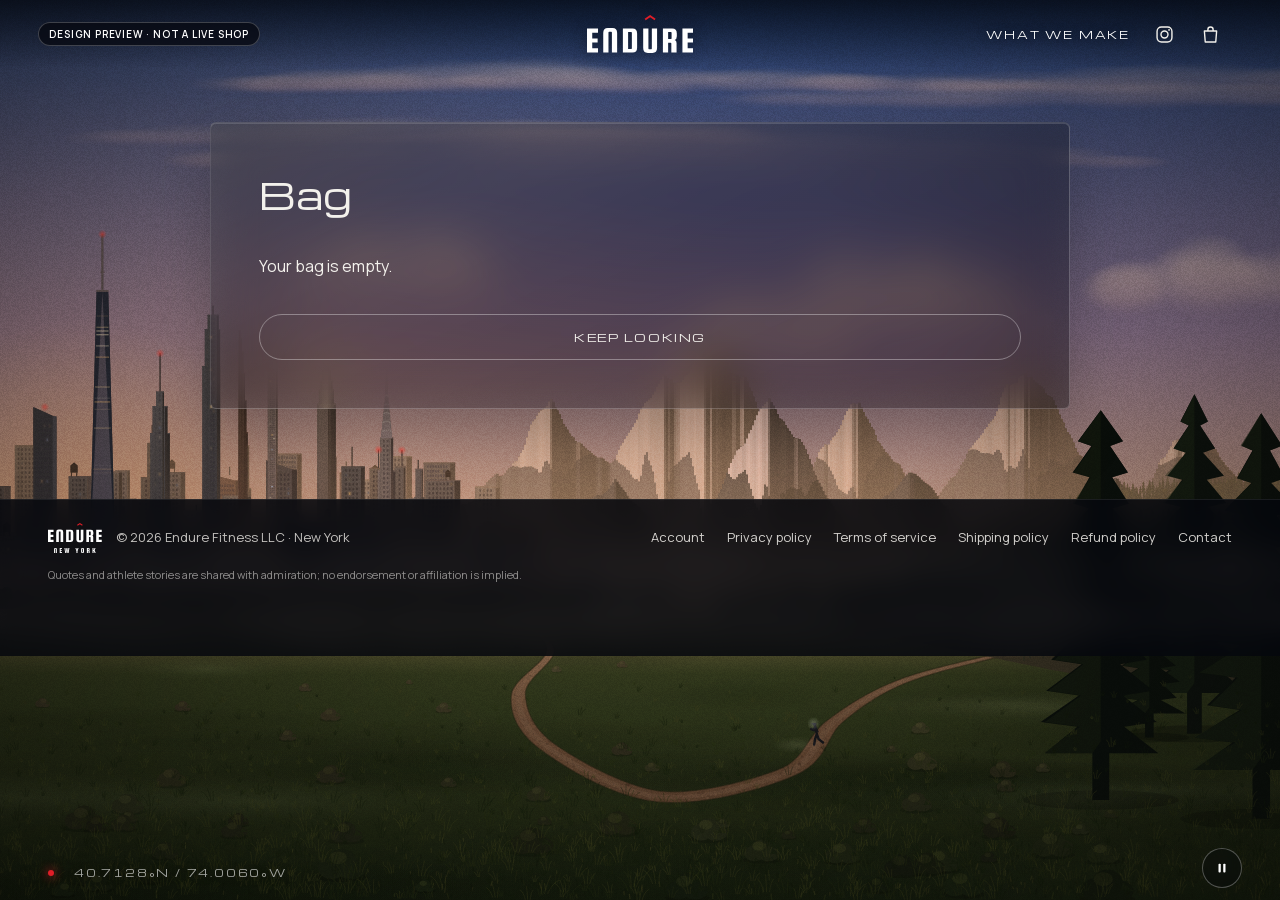
==== commit 7d06d6d2: "Preview from endureny@f433cf5" ====
--- a/cart/index.html
+++ b/cart/index.html
@@ -86,7 +86,8 @@
   <a href="/" class="site-header__logo"><svg xmlns="http://www.w3.org/2000/svg" viewBox="0.0 0.0 100.0 35.7" role="img" aria-hidden="true" focusable="false"><g fill="currentColor"><path d="M4.910557699052963 31.26274527939662H10.347246580147317V35.33149308718336H0.0V12.63770143513145H10.347246580147317V16.636298418646007H4.910557699052963V21.967761063332084H9.99649245878639V25.826056398302267H4.910557699052963Z"/><path d="M28.305857593826723 35.33149308718336H23.39529989477376V16.495996770101637Q23.39529989477376 16.215393473012895 23.20238512802525 16.00494100019634Q23.00947036127674 15.794488527379784 22.728867064188 15.794488527379784H20.834794808839Q20.55419151175026 15.794488527379784 20.361276745001753 16.00494100019634Q20.16836197825324 16.215393473012895 20.16836197825324 16.495996770101637V35.33149308718336H15.257804279200279V16.91690171573475Q15.257804279200279 12.286947313770526 19.60715538407576 12.286947313770526H23.95650648895124Q28.305857593826723 12.286947313770526 28.305857593826723 16.91690171573475Z"/><path d="M42.72185198176078 12.63770143513145Q47.07120308663626 12.63770143513145 47.07120308663626 17.267655837095674V30.701538685219138Q47.07120308663626 35.33149308718336 42.72185198176078 35.33149308718336H33.70747106278498V12.63770143513145ZM42.1606453875833 31.26274527939662V16.671373830782102Q42.1606453875833 16.39077053369336 41.96773062083479 16.180318060876804Q41.774815854086285 15.969865588060248 41.49421255699754 15.969865588060248H38.61802876183795V31.964253522118472H41.49421255699754Q41.774815854086285 31.964253522118472 41.96773062083479 31.753801049301916Q42.1606453875833 31.54334857648536 42.1606453875833 31.26274527939662Z"/><path d="M60.92599088039284 12.63770143513145H65.8365485794458V31.052292806580063Q65.8365485794458 35.68224720854429 61.48719747457032 35.68224720854429H57.13784636969484Q52.78849526481935 35.68224720854429 52.78849526481935 31.052292806580063V12.63770143513145H57.69905296387232V31.473197752213174Q57.69905296387232 31.753801049301916 57.89196773062083 31.96425352211847Q58.084882497369335 32.174705994935024 58.36548579445808 32.174705994935024H60.25955804980708Q60.54016134689582 32.174705994935024 60.73307611364433 31.96425352211847Q60.92599088039284 31.753801049301916 60.92599088039284 31.473197752213174Z"/><path d="M76.21887057172921 26.036508871118823V35.33149308718336H71.30831287267625V12.63770143513145H80.0420904945633Q84.39144159943879 12.63770143513145 84.39144159943879 17.267655837095674V19.89831174730262Q84.39144159943879 22.70434471819003 82.3921431076815 23.476003785184062Q84.14591371448614 24.10736120363373 84.14591371448614 26.352187580343656V35.33149308718336H79.23535601543317V26.738017113840677Q79.23535601543317 26.036508871118823 78.56892318484742 26.036508871118823ZM76.21887057172921 15.969865588060248V22.59911848178175H78.81445106980006Q79.0950543668888 22.59911848178175 79.28796913363732 22.388666008965195Q79.48088390038582 22.17821353614864 79.48088390038582 21.897610239059897V16.671373830782102Q79.48088390038582 16.39077053369336 79.28796913363732 16.180318060876804Q79.0950543668888 15.969865588060248 78.81445106980006 15.969865588060248Z"/><path d="M94.56331111890565 31.26274527939662H100.0V35.33149308718336H89.65275341985269V12.63770143513145H100.0V16.636298418646007H94.56331111890565V21.967761063332084H99.64924587863906V25.826056398302267H94.56331111890565Z"/></g><path class="logo__accent" style="fill:var(--logo-accent,#E01E28)" d="M 59.3125 0 L 64.4628 3.4335 L 63.4785 4.9101 L 59.3125 2.1327 L 55.1465 4.9101 L 54.1622 3.4335 Z"/></svg>
 <span class="visually-hidden">ENDÛRE</span>
   </a>
-  <nav class="site-header__nav" aria-label="Utility"><a class="icon-link" href="https://www.instagram.com/endure.ny" target="_blank" rel="noopener"><svg xmlns="http://www.w3.org/2000/svg" viewBox="0 0 24 24" fill="none" stroke="currentColor" stroke-width="1.6" aria-hidden="true" focusable="false"><rect x="3.5" y="3.5" width="17" height="17" rx="5"/><circle cx="12" cy="12" r="4"/><circle cx="17.2" cy="6.8" r="1" fill="currentColor" stroke="none"/></svg>
+  <nav class="site-header__nav" aria-label="Utility">
+    <a class="site-header__link" href="/#what-we-make">What we make</a><a class="icon-link" href="https://www.instagram.com/endure.ny" target="_blank" rel="noopener"><svg xmlns="http://www.w3.org/2000/svg" viewBox="0 0 24 24" fill="none" stroke="currentColor" stroke-width="1.6" aria-hidden="true" focusable="false"><rect x="3.5" y="3.5" width="17" height="17" rx="5"/><circle cx="12" cy="12" r="4"/><circle cx="17.2" cy="6.8" r="1" fill="currentColor" stroke="none"/></svg>
 <span class="visually-hidden">Instagram (opens in a new window)</span>
       </a><a href="/cart" class="icon-link cart-link" data-cart-open><svg xmlns="http://www.w3.org/2000/svg" viewBox="0 0 24 24" fill="none" stroke="currentColor" stroke-width="1.6" stroke-linejoin="round" aria-hidden="true" focusable="false"><path d="M5 8h14l-1 12.5H6L5 8Z"/><path d="M9 8V6.5a3 3 0 0 1 6 0V8"/></svg>
 <span class="visually-hidden">Bag</span>
--- a/assets/critical.css
+++ b/assets/critical.css
@@ -74,13 +74,23 @@
 /* ---------- header ---------- */
 .section-header { position: fixed; inset: 0 0 auto; z-index: 40; }
 .site-header {
-  height: var(--header-h); display: grid; grid-template-columns: 1fr auto 1fr; align-items: center; gap: 20px;
+  position: relative; height: var(--header-h); display: grid; grid-template-columns: 1fr auto 1fr; align-items: center; gap: 20px;
   padding: 0 clamp(14px, 4vw, 48px);
   background: linear-gradient(180deg, rgb(5 7 13 / .72), rgb(5 7 13 / 0));
 }
 .site-header__logo { display: flex; align-items: center; color: #fff; --logo-accent: var(--red); }
 .site-header__logo svg { height: 38px; width: auto; filter: drop-shadow(0 1px 8px rgb(0 0 0 / .45)); }
 .site-header__nav { display: flex; align-items: center; justify-content: flex-end; gap: 2px; }
+.site-header__link {
+  padding: 12px 10px; font-family: var(--f-brand); font-size: 10px; letter-spacing: .18em; text-transform: uppercase; white-space: nowrap;
+  color: #fff; text-shadow: 0 1px 10px rgb(0 0 0 / .6);
+}
+.site-header__link:hover { text-decoration: underline; text-underline-offset: 5px; }
+/* Phones: no room beside the icons, so the link takes the empty left side. */
+@media (max-width: 600px) {
+  .site-header__link { position: absolute; left: clamp(6px, 3vw, 40px); top: 50%; translate: 0 -50%; max-width: calc(50% - 90px); padding: 8px 6px; font-size: 9px; line-height: 1.45; letter-spacing: .14em; white-space: normal; }
+}
+[id="what-we-make"] { scroll-margin-top: var(--header-h); }
 .icon-link, .icon-button {
   position: relative; width: 44px; height: 44px; display: grid; place-items: center;
   border: 0; border-radius: 50%; background: none; cursor: pointer; color: inherit;
--- a/assets/theme.css
+++ b/assets/theme.css
@@ -106,7 +106,8 @@
   will-change: transform, opacity;
 }
 
-.crawl__note { max-width: 760px; margin: 4vh auto 0; text-align: center; font-size: 12px; line-height: 1.5; color: var(--paper-70); text-shadow: 0 1px 10px rgb(0 0 0 / .6); }
+.beat--note { min-height: 18vh; }
+.beat--note .beat__text { font-size: 13px; font-weight: 500; line-height: 1.5; letter-spacing: 0; color: var(--paper-80); text-shadow: 0 1px 10px rgb(0 0 0 / .7); }
 
 /* Polaroids between beats on phones; beside the next beat on wide screens. */
 .polaroid-slot { display: flex; align-items: flex-start; justify-content: center; width: 100%; padding: 2vh 6%; }
@@ -152,6 +153,18 @@
 /* ---------- caps ---------- */
 .section--caps { padding: 16vh var(--gutter) 6vh; }
 .caps { display: flex; flex-direction: column; align-items: center; gap: clamp(28px, 5vh, 48px); }
+.caps__status, .archive__status { margin: 0; align-self: flex-start; line-height: 1.5; }
+
+/* ---------- past archive (sections/archive): a record, nothing for sale ---------- */
+.archive { display: flex; flex-direction: column; gap: clamp(18px, 3vh, 28px); }
+.archive__head { display: flex; flex-wrap: wrap; align-items: center; gap: 12px 18px; }
+.archive__pieces { display: grid; grid-template-columns: repeat(auto-fit, minmax(min(100%, 220px), 1fr)); gap: 18px; margin: 0; padding: 0; list-style: none; }
+.archive__piece { display: flex; flex-direction: column; gap: 10px; }
+.archive__photo { aspect-ratio: 4 / 3; border-radius: var(--radius); overflow: hidden; }
+.archive__type { margin: 0; font-family: var(--f-brand); font-size: 11px; letter-spacing: .2em; text-transform: uppercase; color: var(--paper-90); }
+.archive__thanks { max-width: 62ch; }
+.section--archive { min-height: auto; }
+@media (max-width: 520px) { .archive__pieces { grid-template-columns: repeat(2, minmax(0, 1fr)); gap: 12px; } }
 .caps__grid { width: 100%; max-width: 820px; display: grid; grid-template-columns: repeat(2, minmax(0, 1fr)); gap: 20px; }
 @media (max-width: 640px) { .caps__grid { grid-template-columns: 1fr; max-width: 420px; } }
 .cap-card { position: relative; border-radius: var(--radius); overflow: hidden; display: flex; flex-direction: column; border-top: 2px solid var(--accent); }
@@ -209,6 +222,7 @@
 .buy-form__express { min-height: 46px; }
 .buy-form__express .shopify-payment-button__button { border-radius: var(--radius); min-height: 46px; }
 .buy-form__express .shopify-payment-button__more-options { color: var(--paper-80); font-size: 12px; text-decoration: underline; }
+.buy-form__delivery { margin: 0; font-size: 13px; line-height: 1.4; color: var(--paper-90); }
 .buy-form__status { margin: 0; min-height: 1em; font-size: 13px; color: var(--paper-80); }
 .buy-form__status:empty { display: none; }
 .buy-form--compact .buy-form__form { flex-direction: row; flex-wrap: wrap; align-items: center; gap: 10px; }
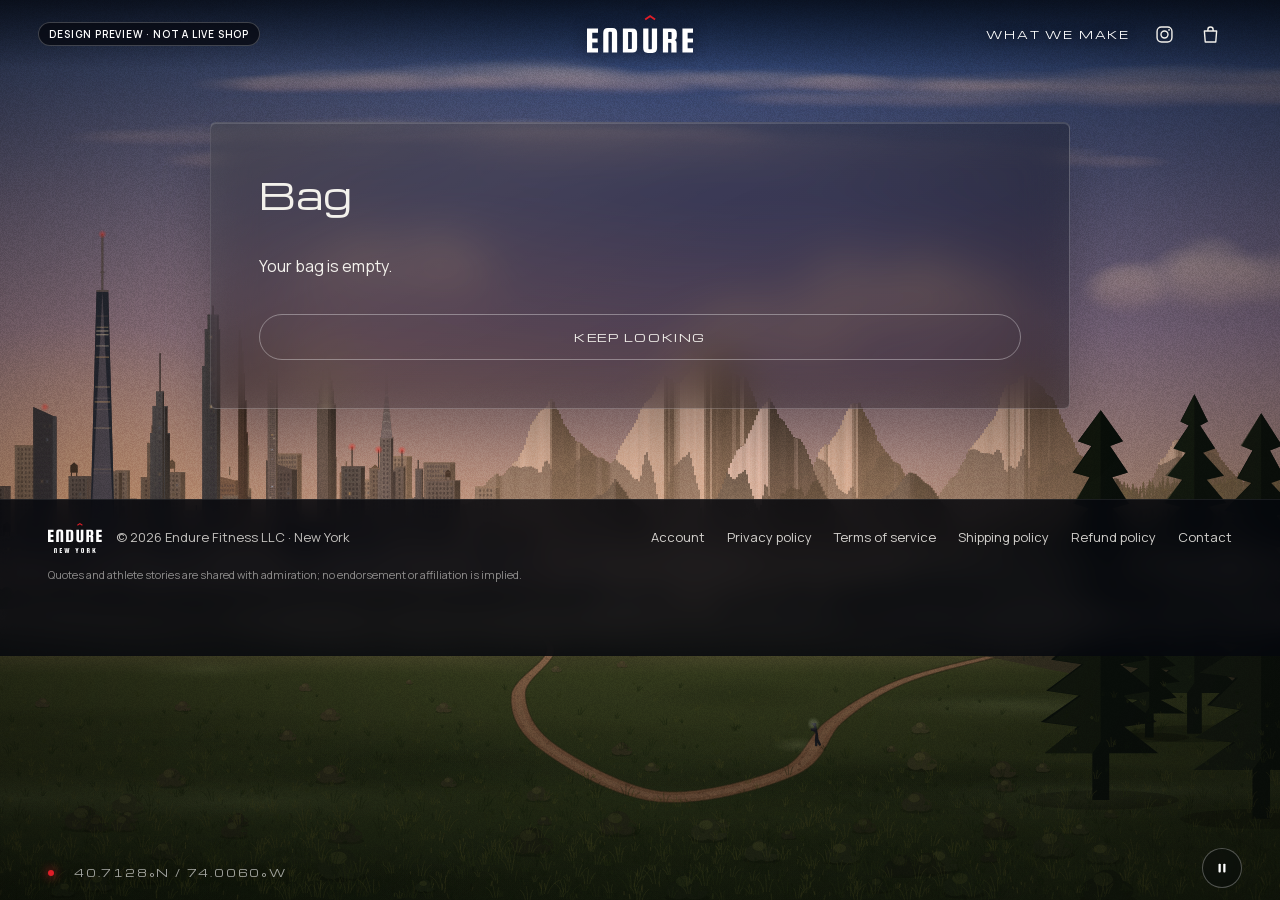
==== commit 94dcd240: "Preview from endureny@eceea52" ====
--- a/cart/index.html
+++ b/cart/index.html
@@ -81,13 +81,14 @@
   <svg class="scene-toggle__play" viewBox="0 0 16 16" aria-hidden="true" focusable="false"><path d="M5 3.2v9.6a.6.6 0 0 0 .9.5l7.6-4.8a.6.6 0 0 0 0-1L5.9 2.7a.6.6 0 0 0-.9.5z"/></svg>
 </button>
 <header id="shopify-section-sections--preview__header" class="shopify-section section-header intro-hold">
-<div class="site-header">
-  <span class="site-header__start"></span>
+<div class="site-header"><span class="site-header__start">
+    <a class="site-header__link site-header__link--start" href="/#what-we-make">What we make</a>
+  </span>
   <a href="/" class="site-header__logo"><svg xmlns="http://www.w3.org/2000/svg" viewBox="0.0 0.0 100.0 35.7" role="img" aria-hidden="true" focusable="false"><g fill="currentColor"><path d="M4.910557699052963 31.26274527939662H10.347246580147317V35.33149308718336H0.0V12.63770143513145H10.347246580147317V16.636298418646007H4.910557699052963V21.967761063332084H9.99649245878639V25.826056398302267H4.910557699052963Z"/><path d="M28.305857593826723 35.33149308718336H23.39529989477376V16.495996770101637Q23.39529989477376 16.215393473012895 23.20238512802525 16.00494100019634Q23.00947036127674 15.794488527379784 22.728867064188 15.794488527379784H20.834794808839Q20.55419151175026 15.794488527379784 20.361276745001753 16.00494100019634Q20.16836197825324 16.215393473012895 20.16836197825324 16.495996770101637V35.33149308718336H15.257804279200279V16.91690171573475Q15.257804279200279 12.286947313770526 19.60715538407576 12.286947313770526H23.95650648895124Q28.305857593826723 12.286947313770526 28.305857593826723 16.91690171573475Z"/><path d="M42.72185198176078 12.63770143513145Q47.07120308663626 12.63770143513145 47.07120308663626 17.267655837095674V30.701538685219138Q47.07120308663626 35.33149308718336 42.72185198176078 35.33149308718336H33.70747106278498V12.63770143513145ZM42.1606453875833 31.26274527939662V16.671373830782102Q42.1606453875833 16.39077053369336 41.96773062083479 16.180318060876804Q41.774815854086285 15.969865588060248 41.49421255699754 15.969865588060248H38.61802876183795V31.964253522118472H41.49421255699754Q41.774815854086285 31.964253522118472 41.96773062083479 31.753801049301916Q42.1606453875833 31.54334857648536 42.1606453875833 31.26274527939662Z"/><path d="M60.92599088039284 12.63770143513145H65.8365485794458V31.052292806580063Q65.8365485794458 35.68224720854429 61.48719747457032 35.68224720854429H57.13784636969484Q52.78849526481935 35.68224720854429 52.78849526481935 31.052292806580063V12.63770143513145H57.69905296387232V31.473197752213174Q57.69905296387232 31.753801049301916 57.89196773062083 31.96425352211847Q58.084882497369335 32.174705994935024 58.36548579445808 32.174705994935024H60.25955804980708Q60.54016134689582 32.174705994935024 60.73307611364433 31.96425352211847Q60.92599088039284 31.753801049301916 60.92599088039284 31.473197752213174Z"/><path d="M76.21887057172921 26.036508871118823V35.33149308718336H71.30831287267625V12.63770143513145H80.0420904945633Q84.39144159943879 12.63770143513145 84.39144159943879 17.267655837095674V19.89831174730262Q84.39144159943879 22.70434471819003 82.3921431076815 23.476003785184062Q84.14591371448614 24.10736120363373 84.14591371448614 26.352187580343656V35.33149308718336H79.23535601543317V26.738017113840677Q79.23535601543317 26.036508871118823 78.56892318484742 26.036508871118823ZM76.21887057172921 15.969865588060248V22.59911848178175H78.81445106980006Q79.0950543668888 22.59911848178175 79.28796913363732 22.388666008965195Q79.48088390038582 22.17821353614864 79.48088390038582 21.897610239059897V16.671373830782102Q79.48088390038582 16.39077053369336 79.28796913363732 16.180318060876804Q79.0950543668888 15.969865588060248 78.81445106980006 15.969865588060248Z"/><path d="M94.56331111890565 31.26274527939662H100.0V35.33149308718336H89.65275341985269V12.63770143513145H100.0V16.636298418646007H94.56331111890565V21.967761063332084H99.64924587863906V25.826056398302267H94.56331111890565Z"/></g><path class="logo__accent" style="fill:var(--logo-accent,#E01E28)" d="M 59.3125 0 L 64.4628 3.4335 L 63.4785 4.9101 L 59.3125 2.1327 L 55.1465 4.9101 L 54.1622 3.4335 Z"/></svg>
 <span class="visually-hidden">ENDÛRE</span>
   </a>
   <nav class="site-header__nav" aria-label="Utility">
-    <a class="site-header__link" href="/#what-we-make">What we make</a><a class="icon-link" href="https://www.instagram.com/endure.ny" target="_blank" rel="noopener"><svg xmlns="http://www.w3.org/2000/svg" viewBox="0 0 24 24" fill="none" stroke="currentColor" stroke-width="1.6" aria-hidden="true" focusable="false"><rect x="3.5" y="3.5" width="17" height="17" rx="5"/><circle cx="12" cy="12" r="4"/><circle cx="17.2" cy="6.8" r="1" fill="currentColor" stroke="none"/></svg>
+    <a class="site-header__link site-header__link--nav" href="/#what-we-make">What we make</a><a class="icon-link" href="https://www.instagram.com/endure.ny" target="_blank" rel="noopener"><svg xmlns="http://www.w3.org/2000/svg" viewBox="0 0 24 24" fill="none" stroke="currentColor" stroke-width="1.6" aria-hidden="true" focusable="false"><rect x="3.5" y="3.5" width="17" height="17" rx="5"/><circle cx="12" cy="12" r="4"/><circle cx="17.2" cy="6.8" r="1" fill="currentColor" stroke="none"/></svg>
 <span class="visually-hidden">Instagram (opens in a new window)</span>
       </a><a href="/cart" class="icon-link cart-link" data-cart-open><svg xmlns="http://www.w3.org/2000/svg" viewBox="0 0 24 24" fill="none" stroke="currentColor" stroke-width="1.6" stroke-linejoin="round" aria-hidden="true" focusable="false"><path d="M5 8h14l-1 12.5H6L5 8Z"/><path d="M9 8V6.5a3 3 0 0 1 6 0V8"/></svg>
 <span class="visually-hidden">Bag</span>
--- a/preview/preview-mode.css
+++ b/preview/preview-mode.css
@@ -5,5 +5,5 @@
   font: 600 10px/1.2 'Manrope', system-ui, sans-serif; letter-spacing: .08em; text-transform: uppercase;
   backdrop-filter: blur(6px); -webkit-backdrop-filter: blur(6px); pointer-events: none;
 }
-@media (max-width: 520px) { .preview-badge { top: auto; bottom: 64px; left: 50%; translate: -50% 0; white-space: nowrap; } }
+@media (max-width: 600px) { .preview-badge { top: auto; bottom: 64px; left: 50%; translate: -50% 0; white-space: nowrap; } }
 .preview-notice { margin: 8px 0 0; font-size: 13px; line-height: 1.4; color: #fff; }
--- a/assets/critical.css
+++ b/assets/critical.css
@@ -27,7 +27,12 @@
 }
 
 *, *::before, *::after { box-sizing: border-box; }
-html { scroll-behavior: smooth; -webkit-text-size-adjust: 100%; }
+html { -webkit-text-size-adjust: 100%; }
+/* Smooth in-page jumps (e.g. "What we make" on the homepage), only once the
+   visitor has clicked or pressed a key (theme.js adds .smooth-scroll) and
+   only if they allow motion. Arriving from another page at a #link jumps
+   straight there instead of gliding across the whole page. */
+@media (prefers-reduced-motion: no-preference) { html.smooth-scroll { scroll-behavior: smooth; } }
 html, body { margin: 0; padding: 0; background: var(--ink); color: var(--paper); -webkit-font-smoothing: antialiased; }
 body { font-family: var(--f-body); font-size: 16px; line-height: 1.5; min-height: 100vh; }
 a { color: inherit; text-decoration: none; }
@@ -86,9 +91,12 @@
   color: #fff; text-shadow: 0 1px 10px rgb(0 0 0 / .6);
 }
 .site-header__link:hover { text-decoration: underline; text-underline-offset: 5px; }
-/* Phones: no room beside the icons, so the link takes the empty left side. */
+/* Phones: no room beside the icons, so the link sits in the empty left cell (sections/header renders both). */
+.site-header__start { display: flex; align-items: center; min-width: 0; }
+.site-header__link--start { display: none; }
 @media (max-width: 600px) {
-  .site-header__link { position: absolute; left: clamp(6px, 3vw, 40px); top: 50%; translate: 0 -50%; max-width: calc(50% - 90px); padding: 8px 6px; font-size: 9px; line-height: 1.45; letter-spacing: .14em; white-space: normal; }
+  .site-header__link--nav { display: none; }
+  .site-header__link--start { display: block; padding: 8px 6px 8px 0; font-size: 9px; line-height: 1.45; letter-spacing: .14em; white-space: normal; }
 }
 [id="what-we-make"] { scroll-margin-top: var(--header-h); }
 .icon-link, .icon-button {
@@ -144,7 +152,6 @@
 html.js .is-intro .shopify-section:not(.section--hero) { opacity: 0; translate: 0 12px; pointer-events: none; }
 
 @media (prefers-reduced-motion: reduce) {
-  html { scroll-behavior: auto; }
   .intro-hold, .shopify-section { transition: none; }
   html.js fog-reveal:not([data-state]) > * { opacity: 1; animation: none; }
 }
--- a/assets/theme.css
+++ b/assets/theme.css
@@ -24,7 +24,7 @@
 .lede--list p + p { margin-top: 1.1em; }
 .lede--list strong { font-weight: 700; color: #fff; }
 .chevron { display: inline-block; width: 9px; height: 9px; margin-right: 12px; border-left: 2px solid var(--red); border-top: 2px solid var(--red); rotate: 45deg; translate: 0 3px; flex: none; }
-.tag { font-family: var(--f-brand); font-size: 10px; letter-spacing: .2em; text-transform: uppercase; color: #fff; border: 1px solid var(--accent); padding: 6px 10px; border-radius: 999px; }
+.tag { font-family: var(--f-brand); font-size: 10px; letter-spacing: .2em; text-transform: uppercase; color: #fff; background: rgb(5 7 13 / .55); border: 1px solid var(--accent); padding: 6px 10px; border-radius: 999px; }
 
 /* Story sections: one panel per screen. */
 .section--panel { min-height: 100vh; display: flex; align-items: center; justify-content: center; padding: 14vh var(--gutter); }
@@ -153,7 +153,9 @@
 /* ---------- caps ---------- */
 .section--caps { padding: 16vh var(--gutter) 6vh; }
 .caps { display: flex; flex-direction: column; align-items: center; gap: clamp(28px, 5vh, 48px); }
-.caps__status, .archive__status { margin: 0; align-self: flex-start; line-height: 1.5; }
+.archive__status { margin: 0; line-height: 1.5; }
+.caps__status { margin: 0; display: flex; flex-wrap: wrap; align-items: center; gap: 8px 12px; }
+.caps__status-note { font-size: 15px; line-height: 1.4; color: #fff; }
 
 /* ---------- past archive (sections/archive): a record, nothing for sale ---------- */
 .archive { display: flex; flex-direction: column; gap: clamp(18px, 3vh, 28px); }
@@ -161,7 +163,8 @@
 .archive__pieces { display: grid; grid-template-columns: repeat(auto-fit, minmax(min(100%, 220px), 1fr)); gap: 18px; margin: 0; padding: 0; list-style: none; }
 .archive__piece { display: flex; flex-direction: column; gap: 10px; }
 .archive__photo { aspect-ratio: 4 / 3; border-radius: var(--radius); overflow: hidden; }
-.archive__type { margin: 0; font-family: var(--f-brand); font-size: 11px; letter-spacing: .2em; text-transform: uppercase; color: var(--paper-90); }
+.archive__type { margin: 0; font-family: var(--f-brand); font-size: 11px; letter-spacing: .2em; text-transform: uppercase; color: var(--paper); }
+.archive .slot__label { color: var(--paper); }
 .archive__thanks { max-width: 62ch; }
 .section--archive { min-height: auto; }
 @media (max-width: 520px) { .archive__pieces { grid-template-columns: repeat(2, minmax(0, 1fr)); gap: 12px; } }
